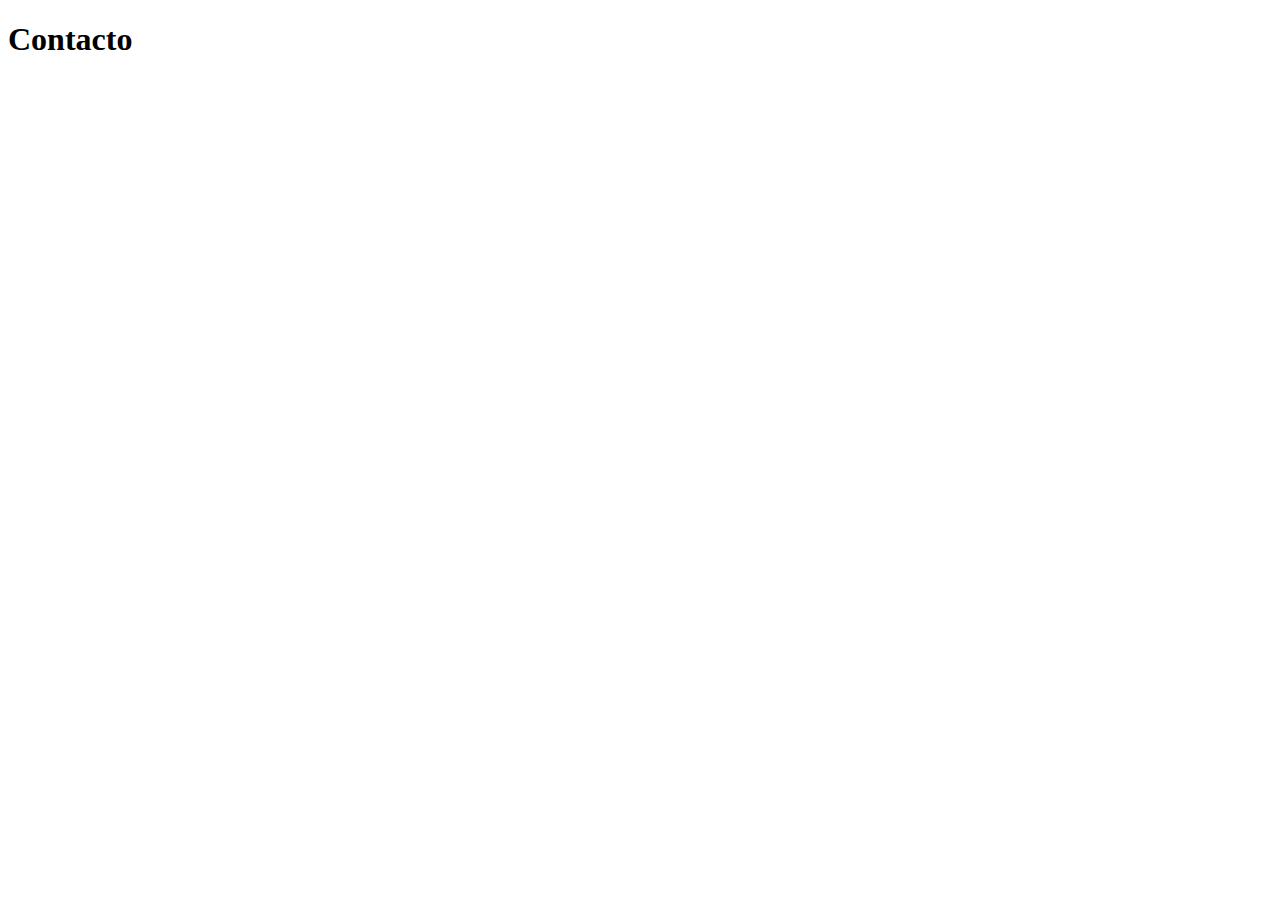
==== internas/contacto.html @ 21033c6c "Mi primer commit" ====
<!DOCTYPE html>
<html lang="en">
<head>
    <meta charset="UTF-8">
    <meta http-equiv="X-UA-Compatible" content="IE=edge">
    <meta name="viewport" content="width=device-width, initial-scale=1.0">
    
    <title>Contacto</title>
</head>
<body>
    <h1>Contacto</h1>

</body>
</html>
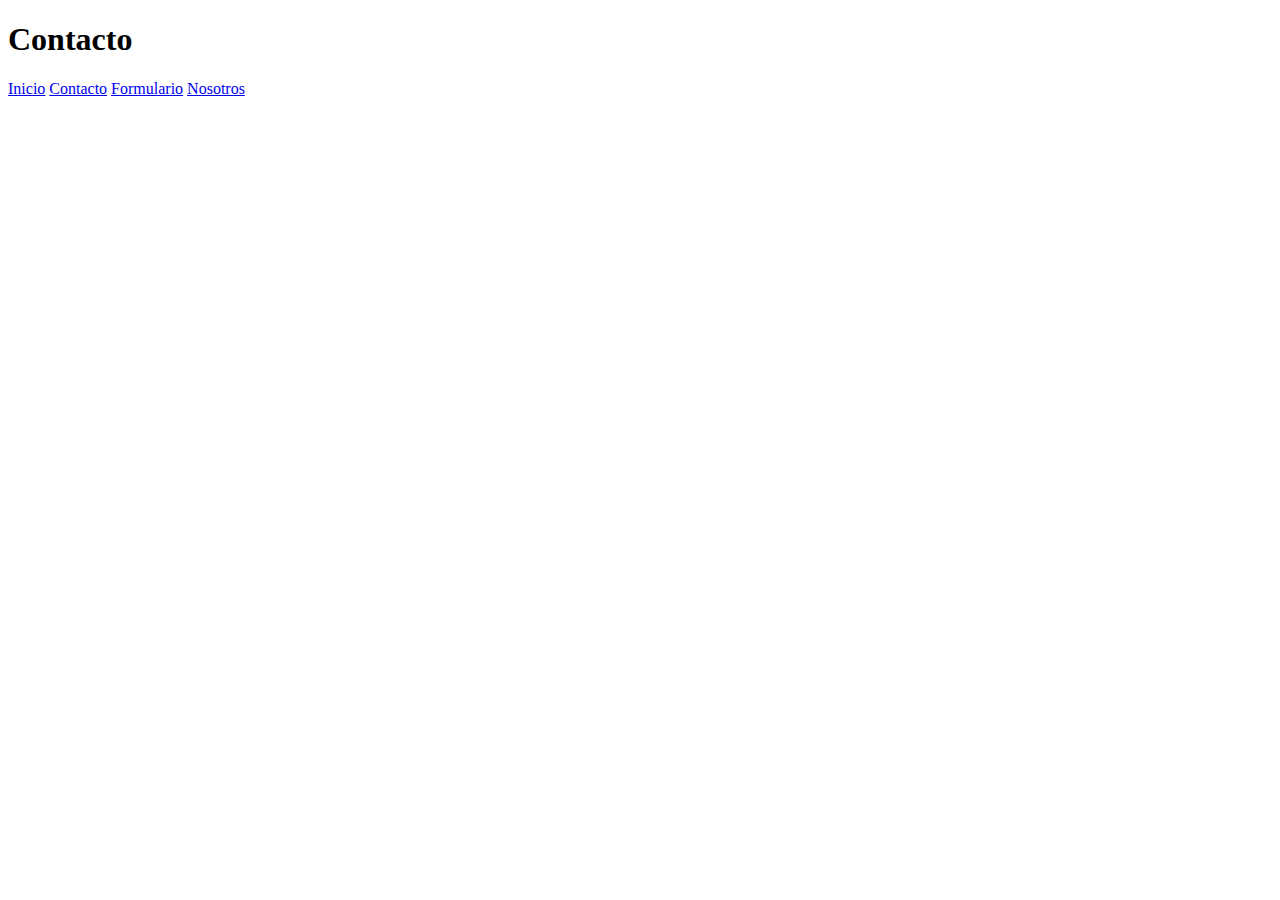
==== commit efdbcfb1: "enlanzando los html y los estilos" ====
--- a/internas/contacto.html
+++ b/internas/contacto.html
@@ -4,11 +4,14 @@
     <meta charset="UTF-8">
     <meta http-equiv="X-UA-Compatible" content="IE=edge">
     <meta name="viewport" content="width=device-width, initial-scale=1.0">
-    
+    <link rel="stylesheet" href="../css/estilos.css">
     <title>Contacto</title>
 </head>
 <body>
     <h1>Contacto</h1>
-
+<a href="../index.html">Inicio</a>
+<a href="contacto.html">Contacto</a>
+<a href="formulario.html">Formulario</a>
+<a href="nosotros.html">Nosotros</a>
 </body>
 </html>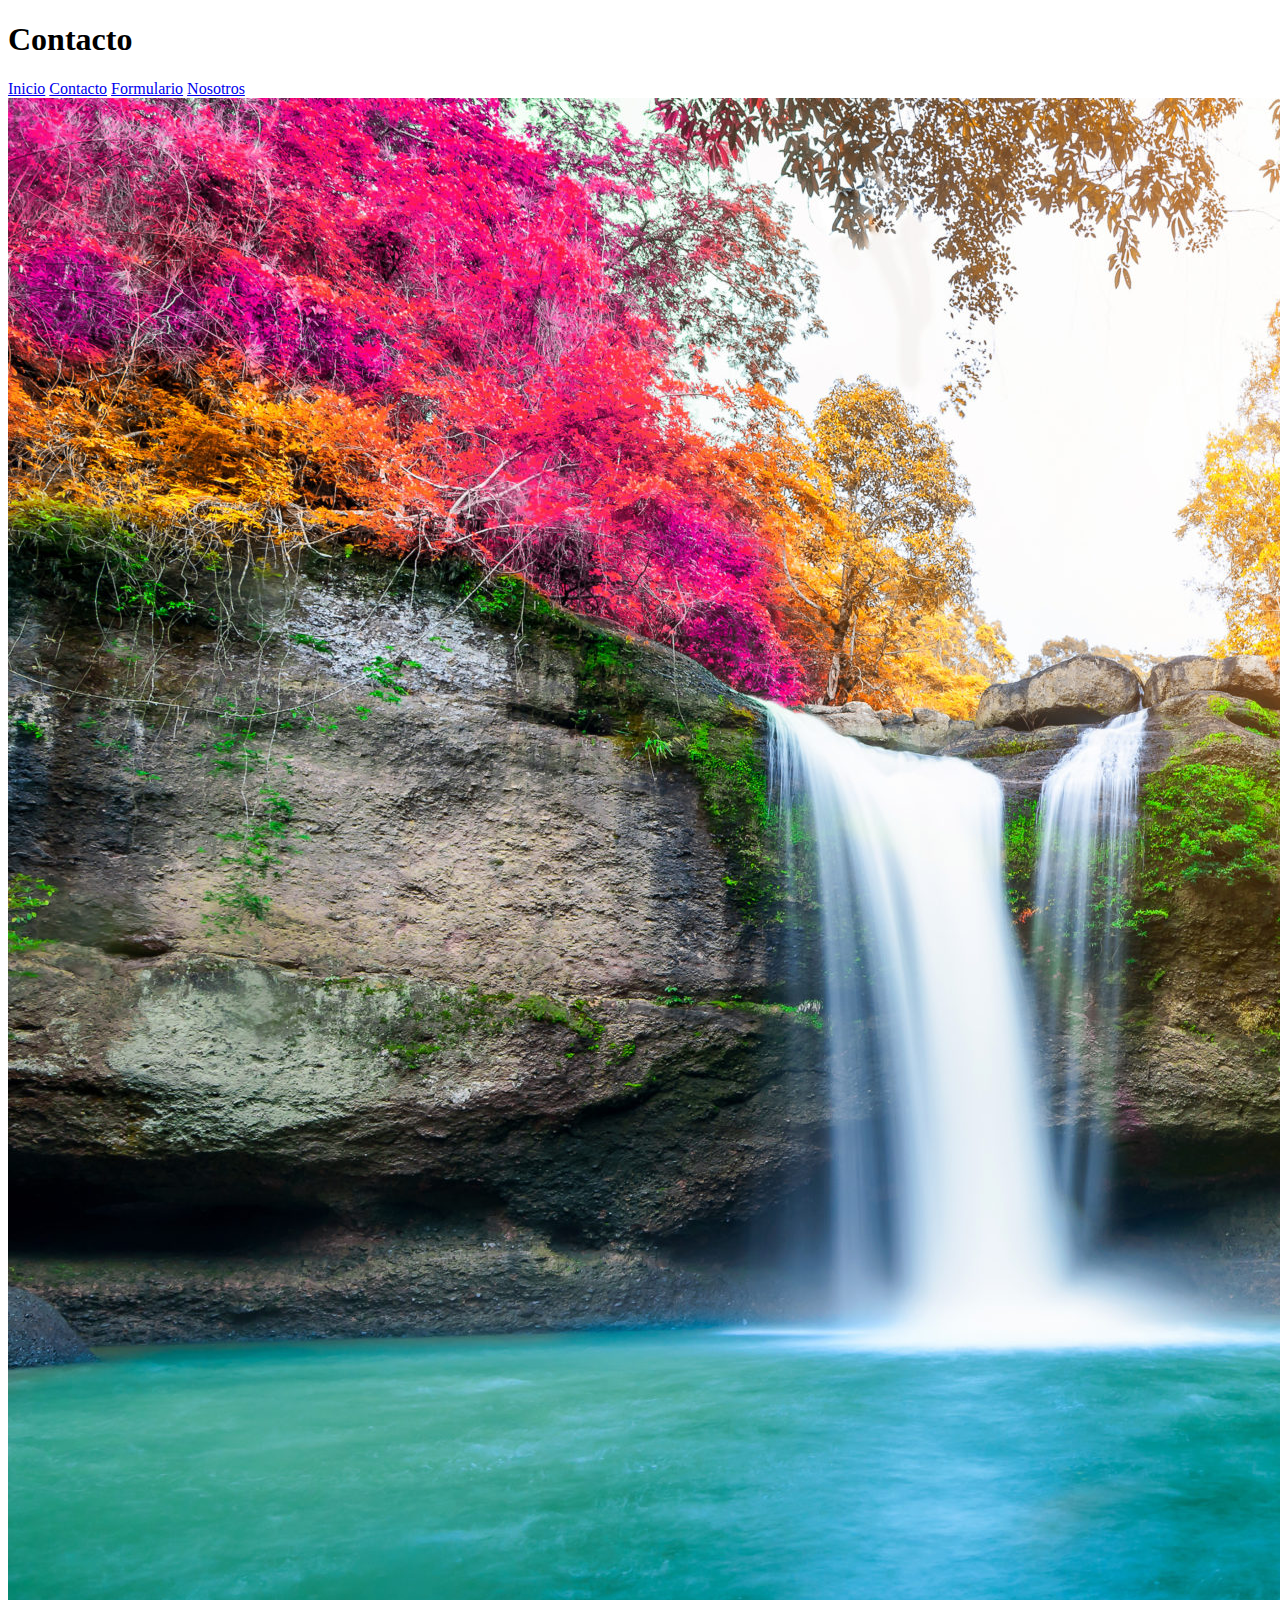
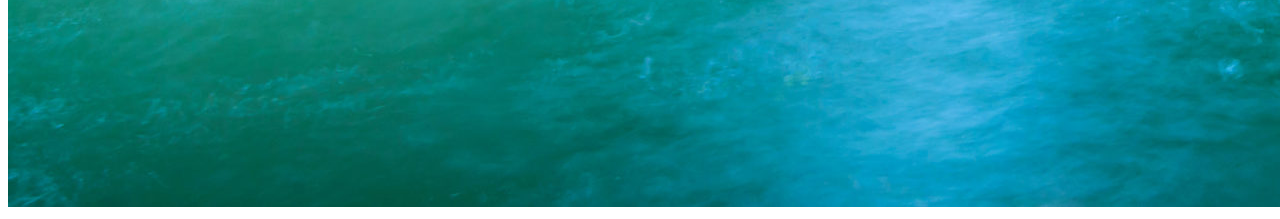
==== commit 7601bbf1: "Imagen de mi empresa agregada" ====
--- a/internas/contacto.html
+++ b/internas/contacto.html
@@ -13,5 +13,6 @@
 <a href="contacto.html">Contacto</a>
 <a href="formulario.html">Formulario</a>
 <a href="nosotros.html">Nosotros</a>
+<img src="../imgs/imagen 1.jpg" alt="un paisaje">
 </body>
 </html>